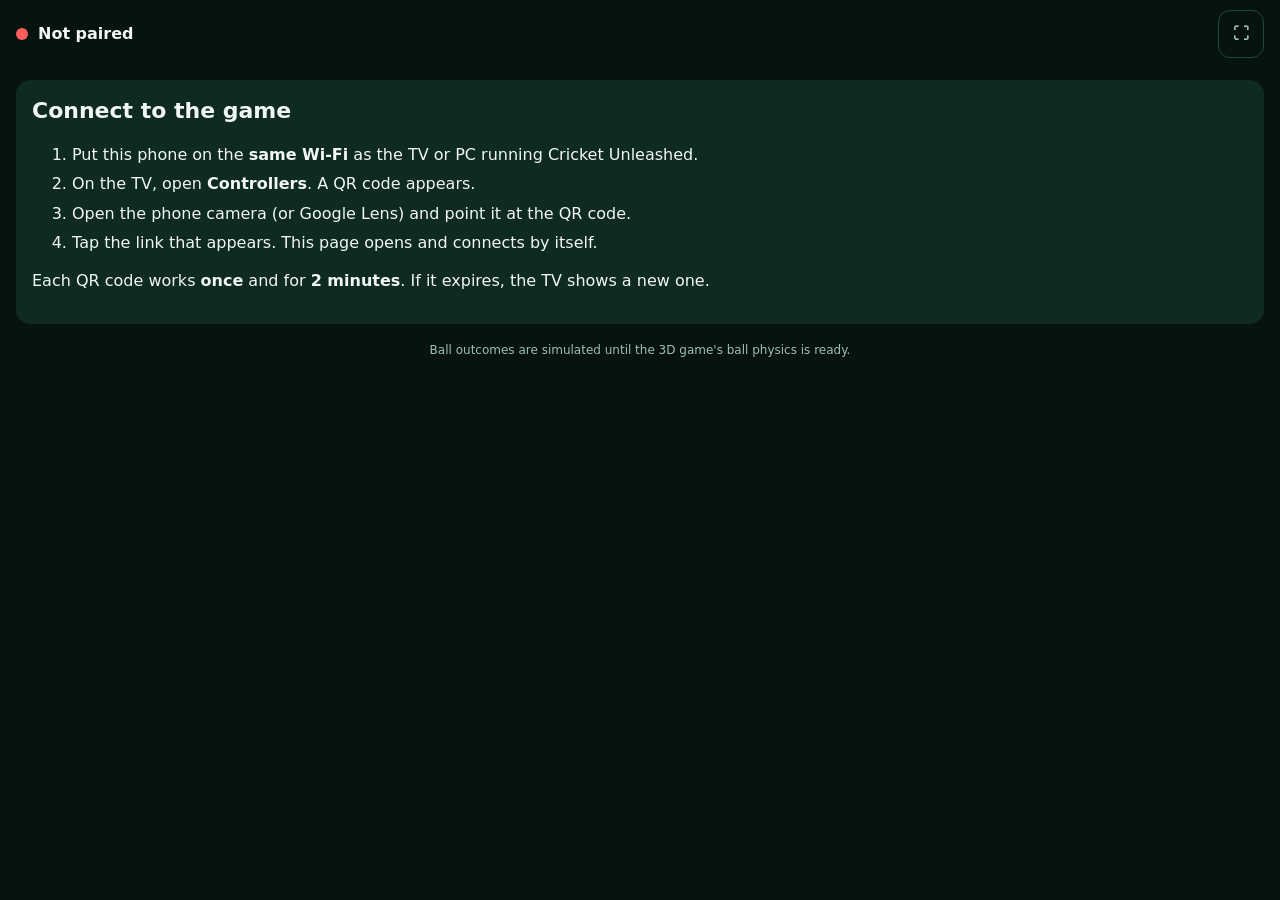
==== controller/web/index.html @ 6e1d6b61 "Mobile controller P2.5 (part 1): phone web app and controller host Phone app (protocol.js client wit" ====
<!doctype html>
<html lang="en">
<head>
  <meta charset="utf-8">
  <meta name="viewport" content="width=device-width, initial-scale=1, viewport-fit=cover">
  <meta name="theme-color" content="#0b3d2e">
  <title>Cricket Unleashed Controller</title>
  <link rel="manifest" href="manifest.json">
  <link rel="icon" href="icon.svg">
  <link rel="stylesheet" href="style.css">
</head>
<body>
  <header id="bar">
    <span id="conn" class="dot" aria-hidden="true"></span>
    <span id="who">Not connected</span>
    <button id="fullscreen" class="ghost" aria-label="Full screen">⛶</button>
  </header>

  <section id="score" aria-live="polite" hidden>
    <div id="teams"></div>
    <div id="total"></div>
    <div id="chase"></div>
    <div id="batters"></div>
    <div id="bowler"></div>
    <div id="message"></div>
  </section>

  <main id="panel"></main>

  <section id="help" hidden>
    <h1>Connect to the game</h1>
    <ol>
      <li>Put this phone on the <b>same Wi-Fi</b> as the TV or PC running Cricket Unleashed.</li>
      <li>On the TV, open <b>Controllers</b>. A QR code appears.</li>
      <li>Open the phone camera (or Google Lens) and point it at the QR code.</li>
      <li>Tap the link that appears. This page opens and connects by itself.</li>
    </ol>
    <p>Each QR code works <b>once</b> and for <b>2 minutes</b>. If it expires, the TV shows a new one.</p>
    <p id="helpError" class="error"></p>
    <button id="forget" class="ghost" hidden>Forget this TV and pair again</button>
  </section>

  <p id="note" class="note">Ball outcomes are simulated until the 3D game's ball physics is ready.</p>
  <div id="toast" role="status"></div>

  <script src="protocol.js"></script>
  <script src="app.js"></script>
</body>
</html>
---- controller/web/style.css ----
:root {
  --bg: #07130f;
  --panel: #0f2a20;
  --line: #1f4a3a;
  --text: #f1f7f3;
  --muted: #9fbfb0;
  --accent: #f4c430;
  --accent-text: #1a1300;
  --good: #3ad07a;
  --warn: #ff9f43;
  --bad: #ff5d5d;
  --pitch: #c8a96b;
  --grass: #1d6b3f;
}
* { box-sizing: border-box; -webkit-tap-highlight-color: transparent; }
html, body { margin: 0; background: var(--bg); color: var(--text); }
body {
  font: 16px/1.35 system-ui, -apple-system, "Segoe UI", Roboto, "Noto Sans", "Noto Sans Devanagari", sans-serif;
  min-height: 100vh;
  padding: 0 16px calc(16px + env(safe-area-inset-bottom));
  user-select: none;
  -webkit-user-select: none;
  touch-action: manipulation;
  overscroll-behavior: none;
}
[hidden] { display: none !important; }
#bar {
  position: sticky; top: 0; z-index: 2;
  display: flex; align-items: center; gap: 10px;
  padding: 10px 0; background: var(--bg);
}
#who { flex: 1; font-weight: 600; overflow: hidden; text-overflow: ellipsis; white-space: nowrap; }
.dot { width: 12px; height: 12px; border-radius: 50%; background: var(--bad); flex: none; }
.dot.ok { background: var(--good); }
.dot.wait { background: var(--warn); animation: blink 1s infinite; }
@keyframes blink { 50% { opacity: .3; } }

#score {
  background: var(--panel); border: 1px solid var(--line); border-radius: 14px;
  padding: 12px 14px; margin-bottom: 12px;
}
#teams { color: var(--muted); font-size: 14px; }
#total { font-size: 34px; font-weight: 800; letter-spacing: .5px; }
#chase, #batters, #bowler { font-size: 15px; color: var(--muted); }
#batters b, #bowler b { color: var(--text); }
#message { margin-top: 6px; font-size: 14px; min-height: 1.3em; }
.free-hit { color: var(--accent); font-weight: 700; }

main { display: flex; flex-direction: column; gap: 12px; }
h2 { font-size: 18px; margin: 4px 0; }
.card { background: var(--panel); border: 1px solid var(--line); border-radius: 14px; padding: 14px; }
.row { display: flex; gap: 10px; flex-wrap: wrap; }
.grid2 { display: grid; grid-template-columns: 1fr 1fr; gap: 10px; }
.grid3 { display: grid; grid-template-columns: repeat(3, 1fr); gap: 10px; }
button {
  font: inherit; font-weight: 700; color: var(--accent-text); background: var(--accent);
  border: 0; border-radius: 12px; min-height: 56px; padding: 12px 14px; cursor: pointer;
}
button:active { transform: scale(.97); }
button.secondary { background: #2a5a47; color: var(--text); }
button.ghost { background: transparent; color: var(--muted); border: 1px solid var(--line); min-height: 40px; }
button.chip { min-height: 44px; background: #2a5a47; color: var(--text); font-weight: 600; }
button.chip.on { background: var(--accent); color: var(--accent-text); }
button.big { min-height: 72px; font-size: 22px; width: 100%; }
button:disabled { opacity: .45; }
.list { display: flex; flex-direction: column; gap: 8px; max-height: 50vh; overflow-y: auto; }
.list button { text-align: left; background: #2a5a47; color: var(--text); }
.list button small { color: var(--muted); font-weight: 400; margin-left: 6px; }
.list button.on { background: var(--accent); color: var(--accent-text); }
.countdown { font-size: 28px; font-weight: 800; text-align: center; color: var(--accent); }
.wait { color: var(--muted); text-align: center; padding: 18px 0; }

/* Bowling: tap the pitch to aim */
.pitch {
  position: relative; height: 230px; border-radius: 12px;
  background: linear-gradient(90deg, var(--grass) 0 18%, var(--pitch) 18% 82%, var(--grass) 82%);
  touch-action: none;
}
.pitch .stumps { position: absolute; left: 50%; bottom: 6px; width: 30px; height: 6px; margin-left: -15px; background: #fff; border-radius: 2px; }
.pitch .marker { position: absolute; width: 28px; height: 28px; margin: -14px 0 0 -14px; border-radius: 50%; border: 3px solid #fff; background: rgba(255,80,80,.7); }
.pitch .zone { position: absolute; left: 4px; font-size: 11px; color: #2b2210; font-weight: 700; }
input[type=range] { width: 100%; height: 40px; accent-color: var(--accent); }
select { font: inherit; min-height: 48px; width: 100%; border-radius: 10px; background: #2a5a47; color: var(--text); border: 1px solid var(--line); padding: 0 10px; }

/* Batting */
.incoming { height: 16px; border-radius: 8px; background: #2a5a47; overflow: hidden; }
.incoming > div { height: 100%; width: 0; background: var(--accent); }
.dirpad {
  position: relative; height: 150px; border-radius: 150px 150px 0 0;
  background: radial-gradient(circle at 50% 100%, var(--pitch) 0 14%, var(--grass) 15%);
  touch-action: none; overflow: hidden;
}
.dirpad .arrow { position: absolute; left: 50%; bottom: 0; width: 4px; height: 130px; margin-left: -2px; background: #fff; transform-origin: 50% 100%; border-radius: 2px; }
.dirpad .lbl { position: absolute; bottom: 4px; font-size: 12px; color: #fff; font-weight: 700; }

.note { color: var(--muted); font-size: 12px; text-align: center; margin: 18px 0 6px; }
.error { color: var(--bad); }
#help { background: var(--panel); border-radius: 14px; padding: 16px; margin-top: 12px; }
#help h1 { font-size: 22px; margin-top: 0; }
#help li { margin: 8px 0; }
#toast {
  position: fixed; left: 16px; right: 16px; bottom: calc(16px + env(safe-area-inset-bottom));
  background: #000c; color: #fff; padding: 12px 14px; border-radius: 12px; text-align: center;
  opacity: 0; transition: opacity .2s; pointer-events: none;
}
#toast.show { opacity: 1; }
@media (min-width: 700px) and (orientation: landscape) {
  main { display: grid; grid-template-columns: 1fr 1fr; align-items: start; }
}
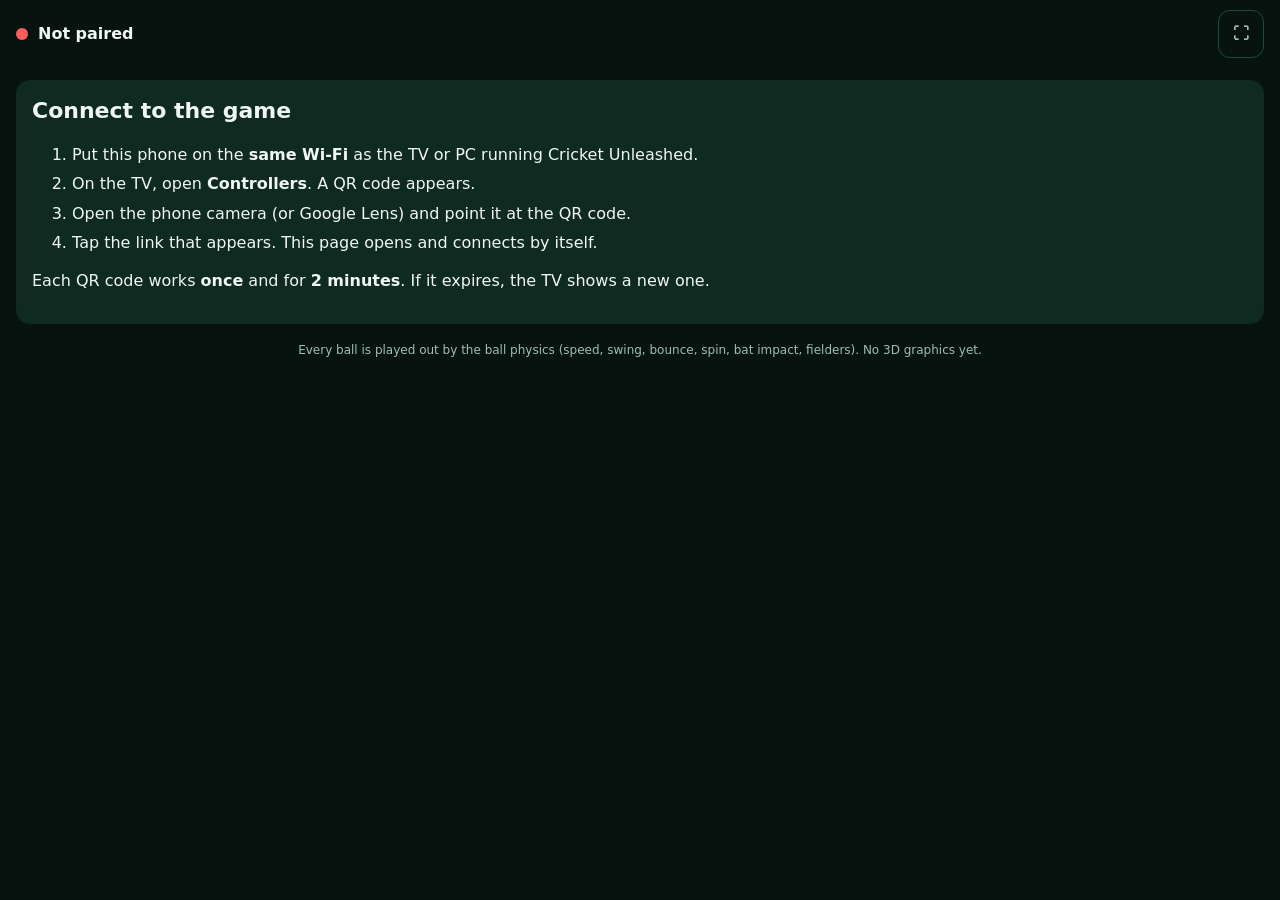
==== commit 6a7f0c7a: "Real ball physics: deterministic flight, swing (conventional + reverse), seam, spin, bounce, bat imp" ====
--- a/controller/web/index.html
+++ b/controller/web/index.html
@@ -40,7 +40,7 @@
     <button id="forget" class="ghost" hidden>Forget this TV and pair again</button>
   </section>
 
-  <p id="note" class="note">Ball outcomes are simulated until the 3D game's ball physics is ready.</p>
+  <p id="note" class="note">Every ball is played out by the ball physics (speed, swing, bounce, spin, bat impact, fielders). No 3D graphics yet.</p>
   <div id="toast" role="status"></div>
 
   <script src="protocol.js"></script>
--- a/controller/web/style.css
+++ b/controller/web/style.css
@@ -40,10 +40,10 @@
   padding: 12px 14px; margin-bottom: 12px;
 }
 #teams { color: var(--muted); font-size: 14px; }
-#total { font-size: 34px; font-weight: 800; letter-spacing: .5px; }
+#total { font-size: 26px; font-weight: 800; letter-spacing: .3px; }
 #chase, #batters, #bowler { font-size: 15px; color: var(--muted); }
 #batters b, #bowler b { color: var(--text); }
-#message { margin-top: 6px; font-size: 14px; min-height: 1.3em; }
+#message { margin-top: 6px; font-size: 14px; min-height: 1.3em; white-space: pre-line; }
 .free-hit { color: var(--accent); font-weight: 700; }
 
 main { display: flex; flex-direction: column; gap: 12px; }
@@ -79,6 +79,9 @@
 .pitch .stumps { position: absolute; left: 50%; bottom: 6px; width: 30px; height: 6px; margin-left: -15px; background: #fff; border-radius: 2px; }
 .pitch .marker { position: absolute; width: 28px; height: 28px; margin: -14px 0 0 -14px; border-radius: 50%; border: 3px solid #fff; background: rgba(255,80,80,.7); }
 .pitch .zone { position: absolute; left: 4px; font-size: 11px; color: #2b2210; font-weight: 700; }
+.pitch .zone-short { top: 6px; }
+.pitch .zone-good { top: 45%; }
+.pitch .zone-full { bottom: 18px; }
 input[type=range] { width: 100%; height: 40px; accent-color: var(--accent); }
 select { font: inherit; min-height: 48px; width: 100%; border-radius: 10px; background: #2a5a47; color: var(--text); border: 1px solid var(--line); padding: 0 10px; }
 
@@ -92,6 +95,8 @@
 }
 .dirpad .arrow { position: absolute; left: 50%; bottom: 0; width: 4px; height: 130px; margin-left: -2px; background: #fff; transform-origin: 50% 100%; border-radius: 2px; }
 .dirpad .lbl { position: absolute; bottom: 4px; font-size: 12px; color: #fff; font-weight: 700; }
+.dirpad .lbl-leg { left: 8px; }
+.dirpad .lbl-off { right: 8px; }
 
 .note { color: var(--muted); font-size: 12px; text-align: center; margin: 18px 0 6px; }
 .error { color: var(--bad); }
